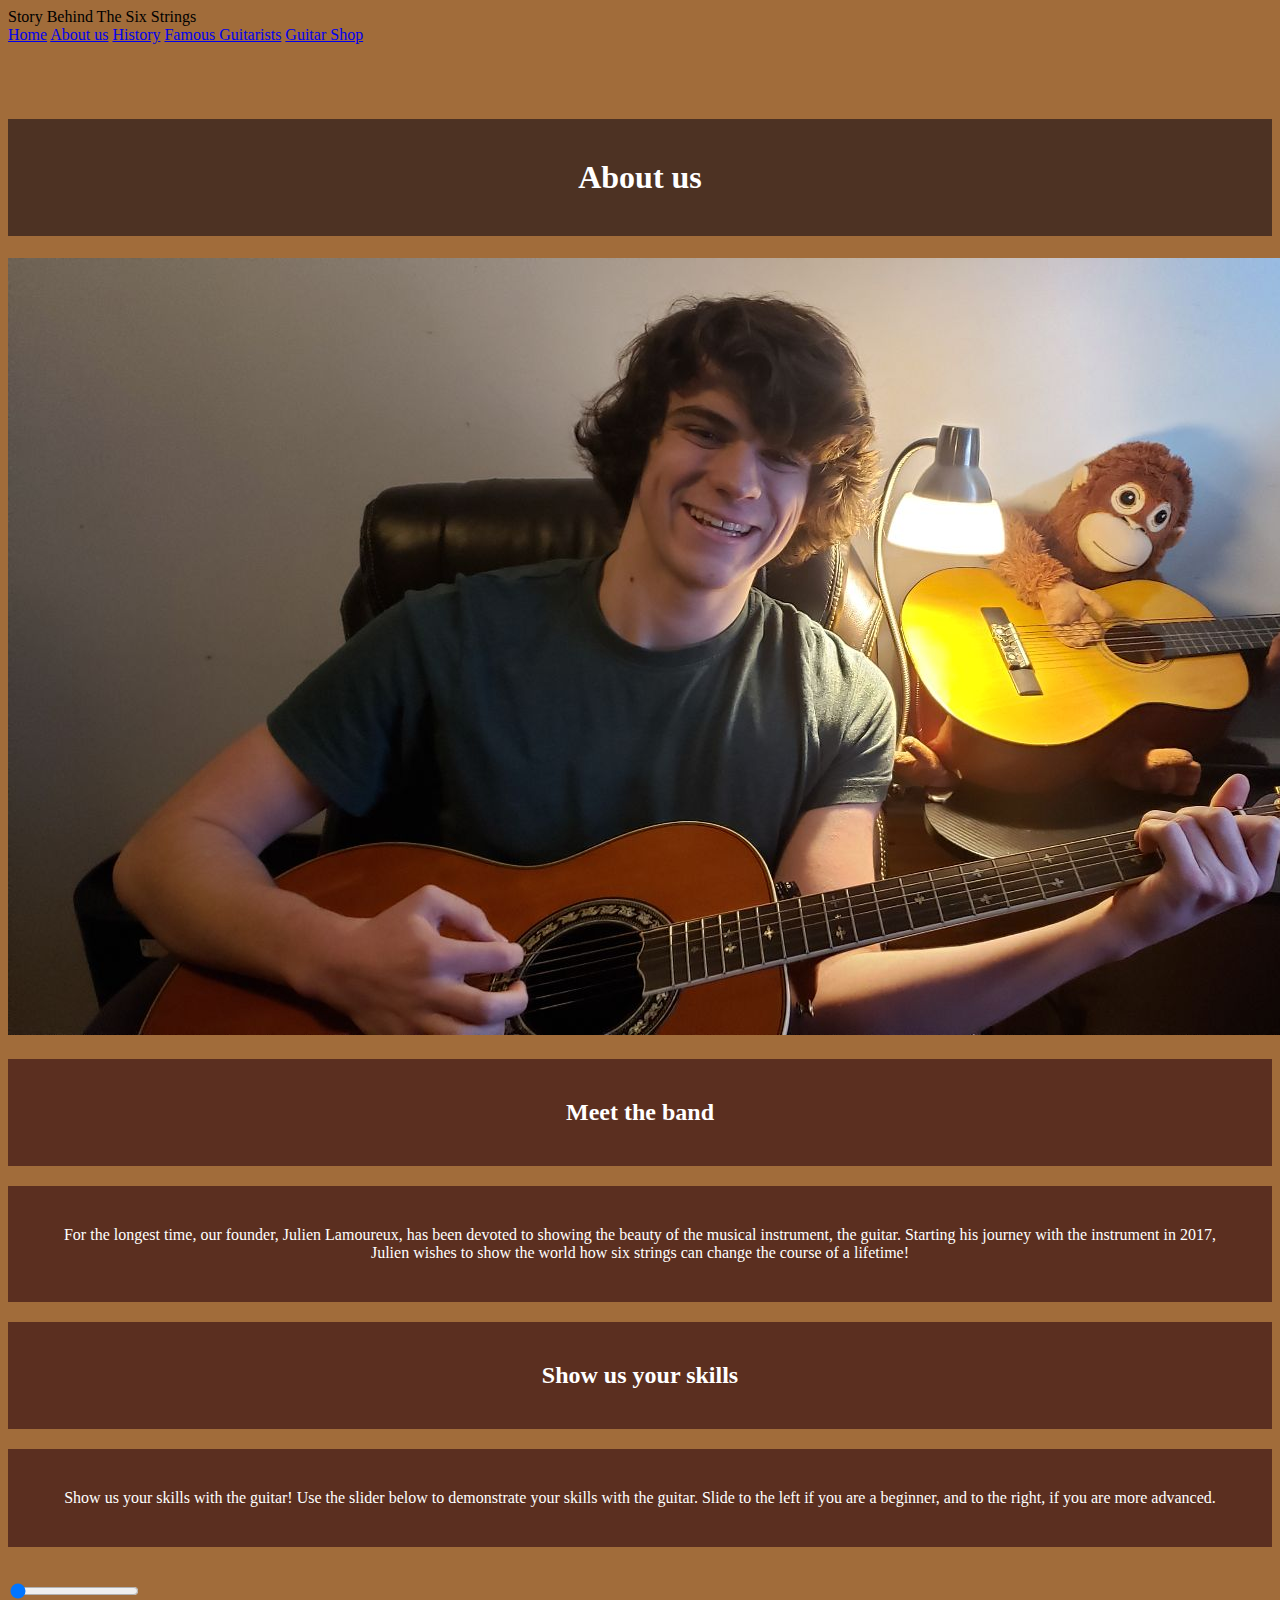
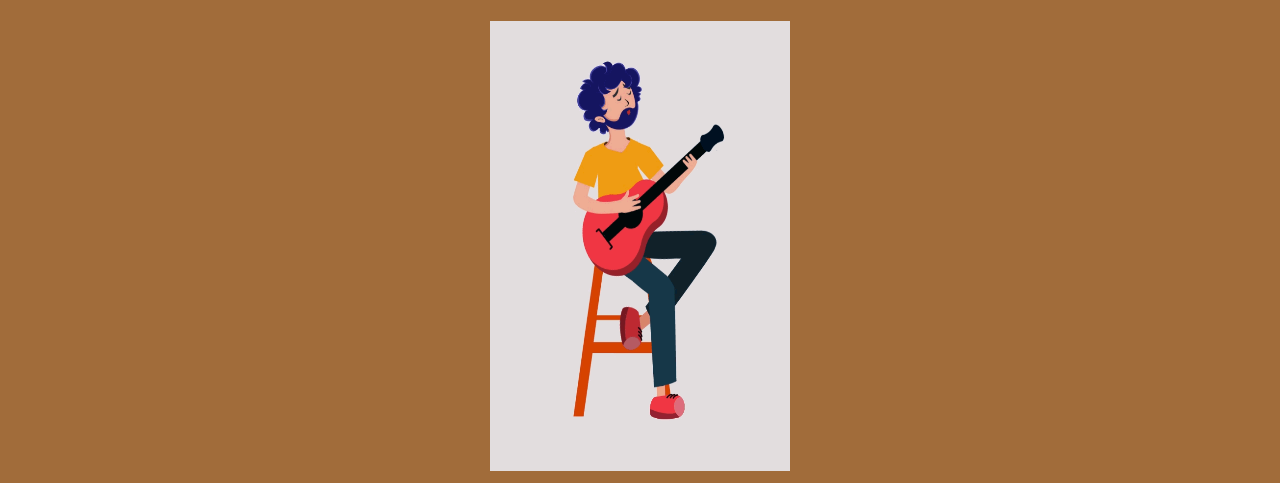
==== aboutus.html @ 890d28e3 "Finished most of website" ====
<!DOCTYPE html>
<!-- ICS2O-Unit1-05-HTML-MDL -->
<html lang="en-ca">
  <head>
    <meta charset="utf-8">
    <meta name="description" content="My second webpage, with MDL">
    <meta name="keywords" content="Immaculata, ics2o">
    <meta name="author" content="Julien L.">
    <meta name="viewport" content="width=device-width, initial-scale=1.0">
    <!-- For the favicon on this page -->
    <link rel="apple-touch-icon" sizes="180x180" href="./fav_index/apple-touch-icon.png">
    <link rel="icon" type="image/png" sizes="32x32" href=".fav_index/favicon-32x32.png">
    <link rel="icon" type="image/png" sizes="16x16" href="./fav_index/favicon-16x16.png">
    <link rel="manifest" href="./fav_index/site.webmanifest">
    <link rel="stylesheet" href="./css/aboutus.css">
    <title>About Us</title>
    <!-- To use Google's MDL -->
    <script defer src="https://code.getmdl.io/1.3.0/material.min.js"></script>
    <link rel="stylesheet" href="https://fonts.googleapis.com/icon?family=Material+Icons">
    <link rel="stylesheet" href="https://code.getmdl.io/1.3.0/material.brown-red.min.css" />
    <div class="mdl-layout mdl-js-layout mdl-layout--fixed-header">
    </div>
  </head>
  <body>
    <!-- Always shows a header, even in smaller screens. -->
    <div class="mdl-layout mdl-js-layout mdl-layout--fixed-header"></div>
      <header class="mdl-layout__header"></header>
        <div class="mdl-layout__header-row">
          <!-- Title -->
          <span class="mdl-layout-title">Story Behind The Six Strings</span>
          <!-- Add spacer, to align navigation to the right -->
      <div class="mdl-layout-spacer">
        <nav class="mdl-navigation">
          <a class="mdl-navigation__link" href="https://Assign-01-HTML-Website.lamour123.repl.co">Home</a>
          <a class="mdl-navigation__link" href="https://assign-01-html-website.lamour123.repl.co/aboutus.html">About us</a>
          <a class="mdl-navigation__link" href="https://Assign-01-HTML-Website.lamour123.repl.co/history.html">History</a>
          <a class="mdl-navigation__link" href="https://assign-01-html-website.lamour123.repl.co/famousguitarists.html">Famous Guitarists</a>
          <a class="mdl-navigation__link" href="https://www.spacemanmusic.com/">Guitar Shop</a>
        </nav>
      </div>
          <main class="mdl-layout__content">
            <div class="page-content">
            <!-- Your content goes here -->
          </div>
        </main>
        </div>
    <!--Header-->
    <br>
    <br>
    <br>
    <h1>About us</h1>
    <img src="./images/MeWithMyGuitar.jpg">
    <br>
    <h2>Meet the band</h2>
    <p>For the longest time, our founder, Julien Lamoureux, has been devoted to showing the beauty of the musical instrument, the guitar. Starting his journey with the instrument in 2017, Julien wishes to show the world how six strings can change the course of a lifetime!</p>
    <h2>Show us your skills</h2>
    <p>Show us your skills with the guitar! Use the slider below to demonstrate your skills with the guitar. Slide to the left if you are a beginner, and to the right, if you are more advanced.</p>
    <!-- Default Slider -->
    <br>
    <input class="mdl-slider mdl-js-slider" type="range"
  min="0" max="100" value="0" tabindex="5">
    <br>
    <br>
    <center>
      <img src="./gifs/ManPlayingGuitar.gif" height="450" width="300">
    </center>
  </body>
</html>
---- css/aboutus.css ----
body {
  background-color: #a16c3a;
}

h1 {
  background-color: #4d3223;
  text-align: center;
  padding: 40px;
  color: #ffffff;
}

h2 {
  background-color:#372516;
  text-align: center;
  padding: 40px;
  color: #ffffff;
  background-color:#5b2f20 ;
}

p {
   background-color:#372516;
  text-align: center;
  padding: 40px;
  color: #ffffff;
  background-color:#5b2f20 ;
}
}
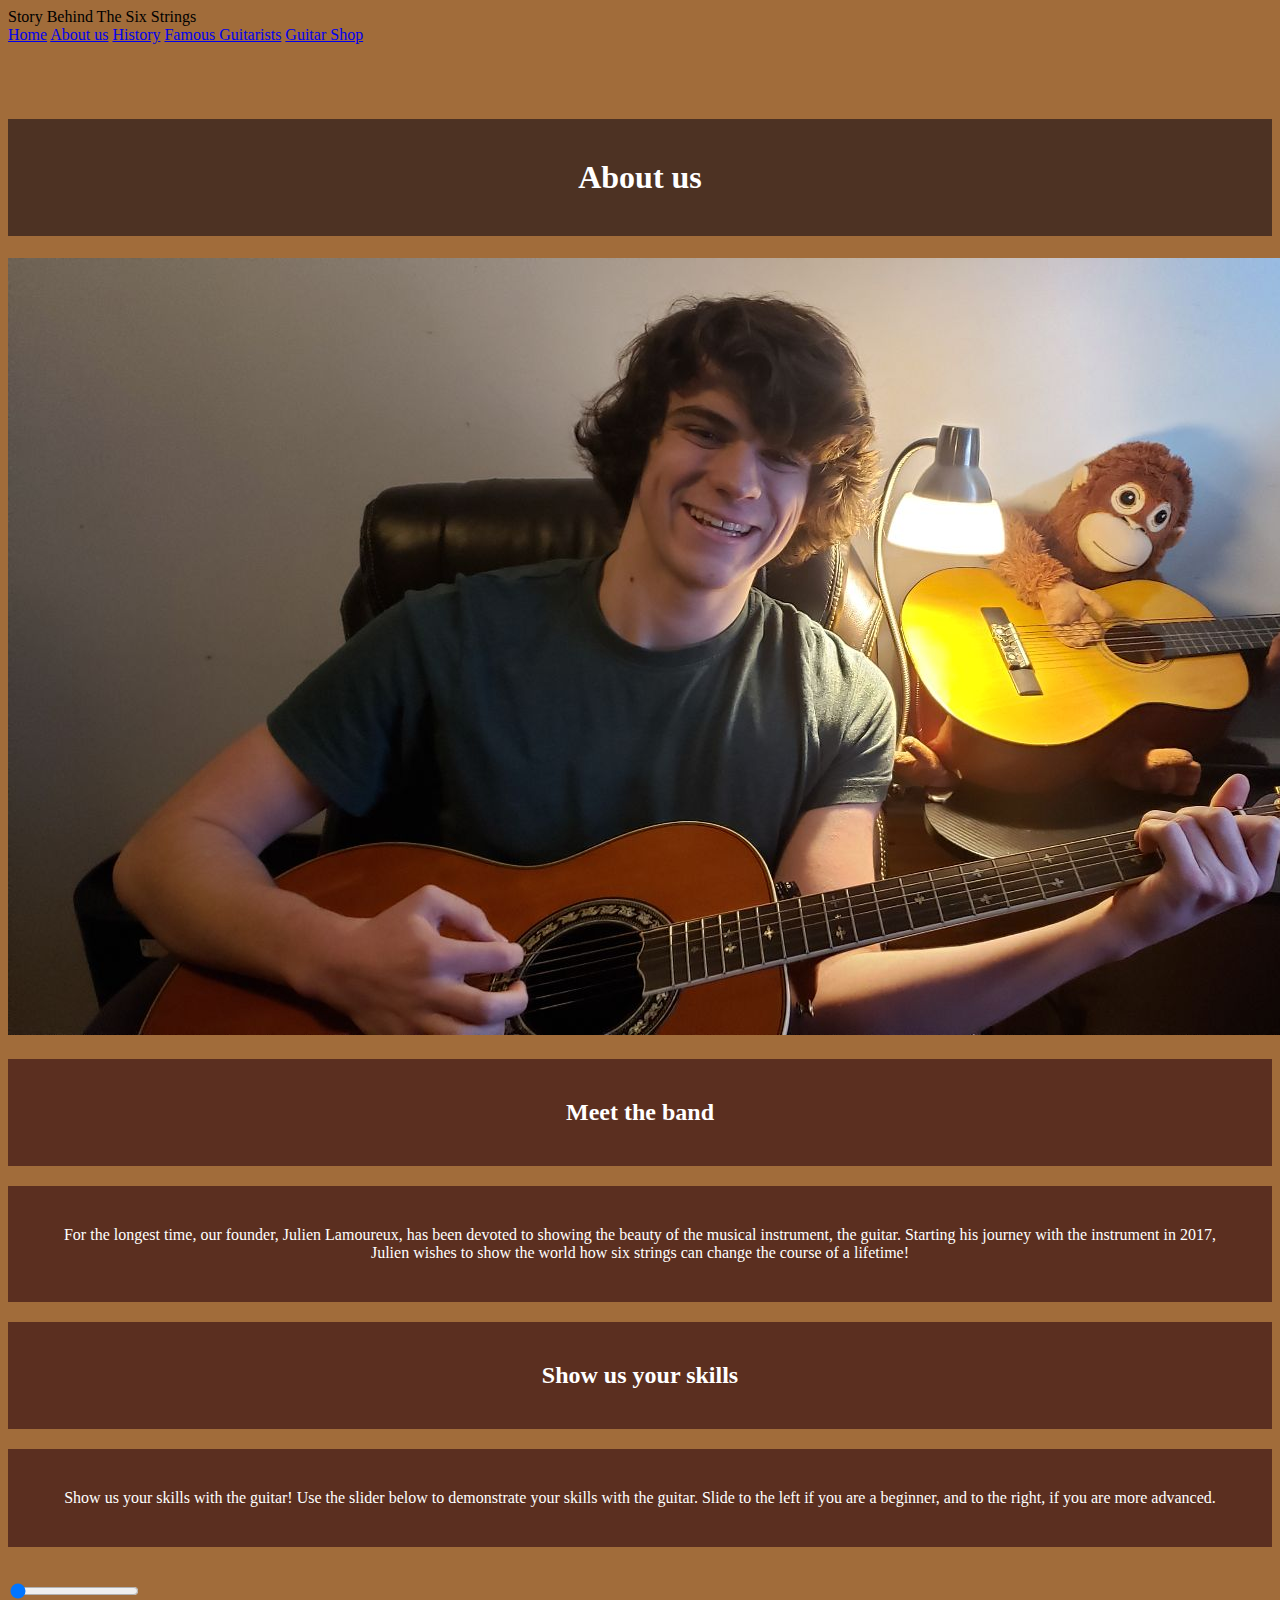
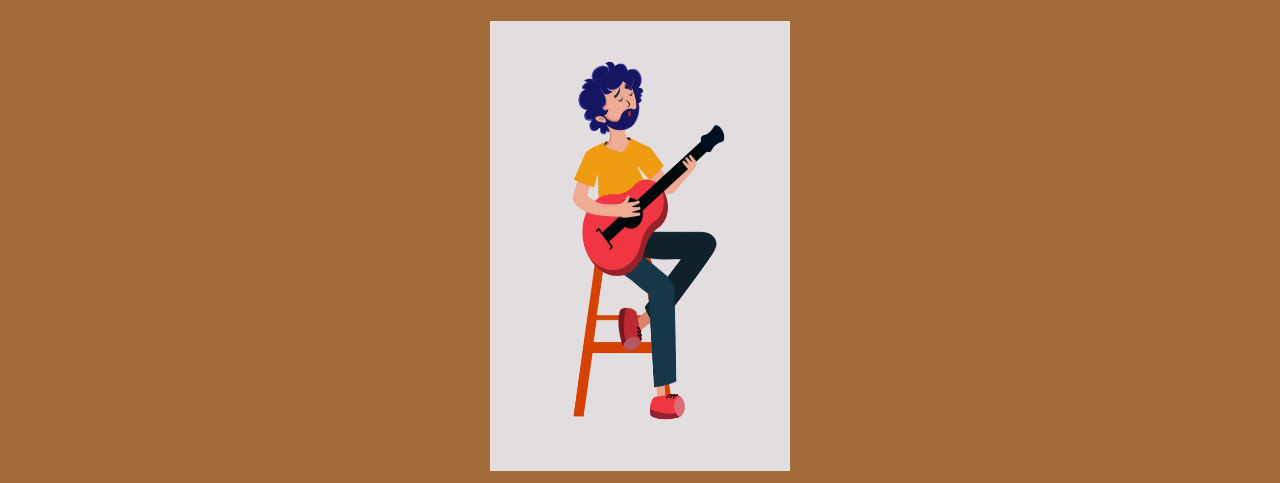
==== commit 1b5c4228: "Fixed more errors" ====
--- a/aboutus.html
+++ b/aboutus.html
@@ -22,34 +22,34 @@
     </div>
   </head>
   <body>
-    <!-- Always shows a header, even in smaller screens. -->
-    <div class="mdl-layout mdl-js-layout mdl-layout--fixed-header"></div>
-      <header class="mdl-layout__header"></header>
+     <!-- Always shows a header, even in smaller screens. -->
+    <div class="mdl-layout mdl-js-layout mdl-layout--fixed-header">
+      <header class="mdl-layout__header">
         <div class="mdl-layout__header-row">
           <!-- Title -->
           <span class="mdl-layout-title">Story Behind The Six Strings</span>
           <!-- Add spacer, to align navigation to the right -->
-      <div class="mdl-layout-spacer">
-        <nav class="mdl-navigation">
-          <a class="mdl-navigation__link" href="https://Assign-01-HTML-Website.lamour123.repl.co">Home</a>
-          <a class="mdl-navigation__link" href="https://assign-01-html-website.lamour123.repl.co/aboutus.html">About us</a>
-          <a class="mdl-navigation__link" href="https://Assign-01-HTML-Website.lamour123.repl.co/history.html">History</a>
-          <a class="mdl-navigation__link" href="https://assign-01-html-website.lamour123.repl.co/famousguitarists.html">Famous Guitarists</a>
-          <a class="mdl-navigation__link" href="https://www.spacemanmusic.com/">Guitar Shop</a>
-        </nav>
-      </div>
+          <div class="mdl-layout-spacer"></div>
+          <nav class="mdl-navigation">
+            <a class="mdl-navigation__link" href="https://Assign-01-HTML-Website.lamour123.repl.co">Home</a>
+            <a class="mdl-navigation__link" href="https://assign-01-html-website.lamour123.repl.co/aboutus.html">About us</a>
+            <a class="mdl-navigation__link" href="https://Assign-01-HTML-Website.lamour123.repl.co/history.html">History</a>
+            <a class="mdl-navigation__link" href="https://assign-01-html-website.lamour123.repl.co/famousguitarists.html">Famous Guitarists</a>
+            <a class="mdl-navigation__link" href="https://www.spacemanmusic.com/">Guitar Shop</a>
+          </nav>
+        </div>
           <main class="mdl-layout__content">
             <div class="page-content">
-            <!-- Your content goes here -->
-          </div>
-        </main>
-        </div>
+            </div>
+          </main>
+      </header>
+    </div>
     <!--Header-->
     <br>
     <br>
     <br>
     <h1>About us</h1>
-    <img src="./images/MeWithMyGuitar.jpg">
+    <img src="./images/MeWithMyGuitar.jpg" alt="Me with my guitar">
     <br>
     <h2>Meet the band</h2>
     <p>For the longest time, our founder, Julien Lamoureux, has been devoted to showing the beauty of the musical instrument, the guitar. Starting his journey with the instrument in 2017, Julien wishes to show the world how six strings can change the course of a lifetime!</p>
@@ -62,7 +62,7 @@
     <br>
     <br>
     <center>
-      <img src="./gifs/ManPlayingGuitar.gif" height="450" width="300">
+      <img src="./gifs/ManPlayingGuitar.gif" alt="Man playing guitar" height="450" width="300">
     </center>
   </body>
 </html>
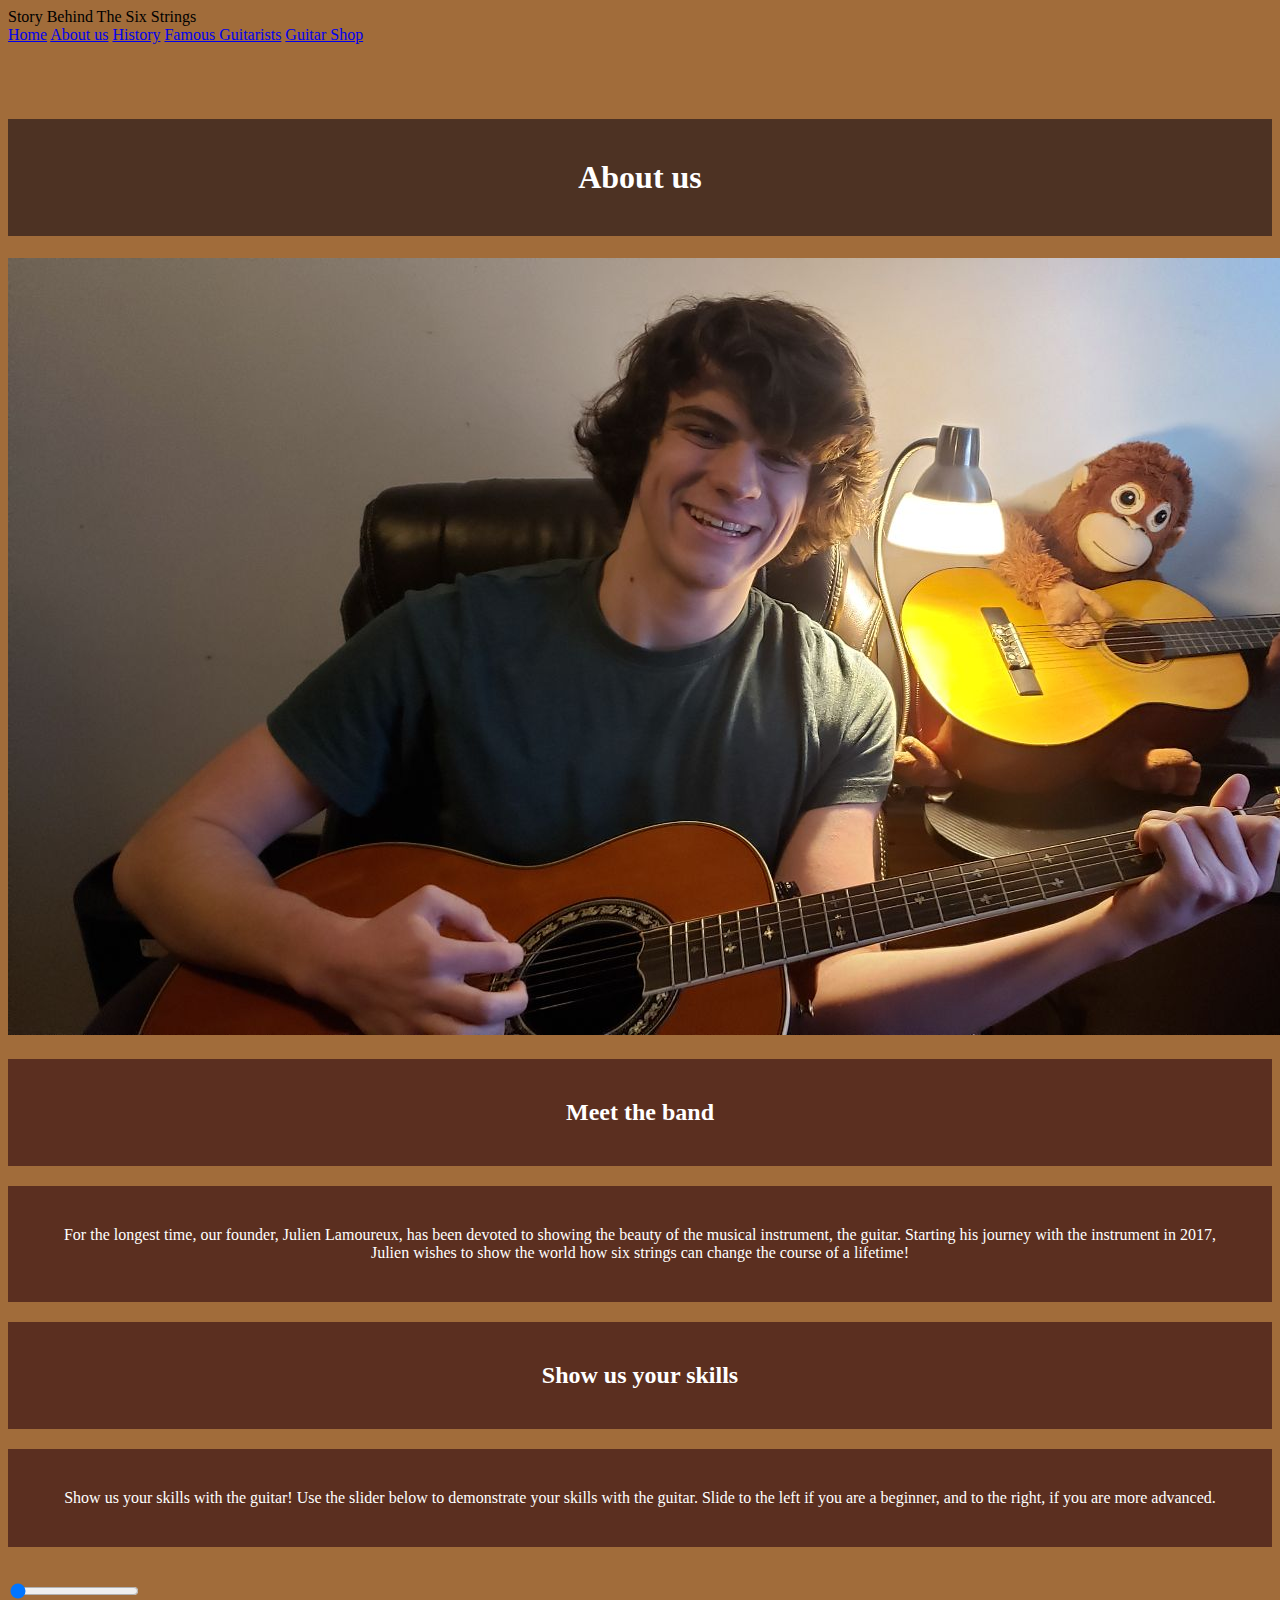
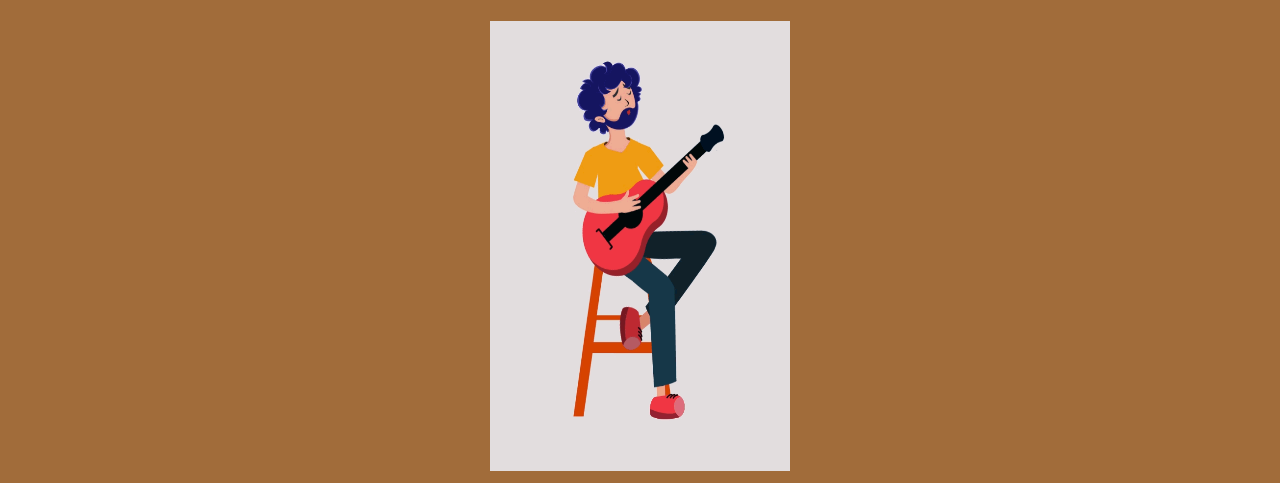
==== commit 64ca118c: "Fixed indentation" ====
--- a/aboutus.html
+++ b/aboutus.html
@@ -15,13 +15,13 @@
     <link rel="stylesheet" href="./css/aboutus.css">
     <title>About Us</title>
     <!-- To use Google's MDL -->
-    <script defer src="https://code.getmdl.io/1.3.0/material.min.js"></script>
     <link rel="stylesheet" href="https://fonts.googleapis.com/icon?family=Material+Icons">
     <link rel="stylesheet" href="https://code.getmdl.io/1.3.0/material.brown-red.min.css" />
     <div class="mdl-layout mdl-js-layout mdl-layout--fixed-header">
     </div>
   </head>
   <body>
+  <script defer src="https://code.getmdl.io/1.3.0/material.min.js"></script>
      <!-- Always shows a header, even in smaller screens. -->
     <div class="mdl-layout mdl-js-layout mdl-layout--fixed-header">
       <header class="mdl-layout__header">
--- a/css/aboutus.css
+++ b/css/aboutus.css
@@ -7,22 +7,20 @@
   background-color: #4d3223;
   text-align: center;
   padding: 40px;
-  color: #ffffff;
+  color: #fff;
 }
 
 h2 {
-  background-color:#372516;
   text-align: center;
   padding: 40px;
-  color: #ffffff;
+  color: #fff;
   background-color:#5b2f20 ;
 }
 
 p {
-   background-color:#372516;
   text-align: center;
   padding: 40px;
-  color: #ffffff;
+  color: #fff;
   background-color:#5b2f20 ;
 }
 }
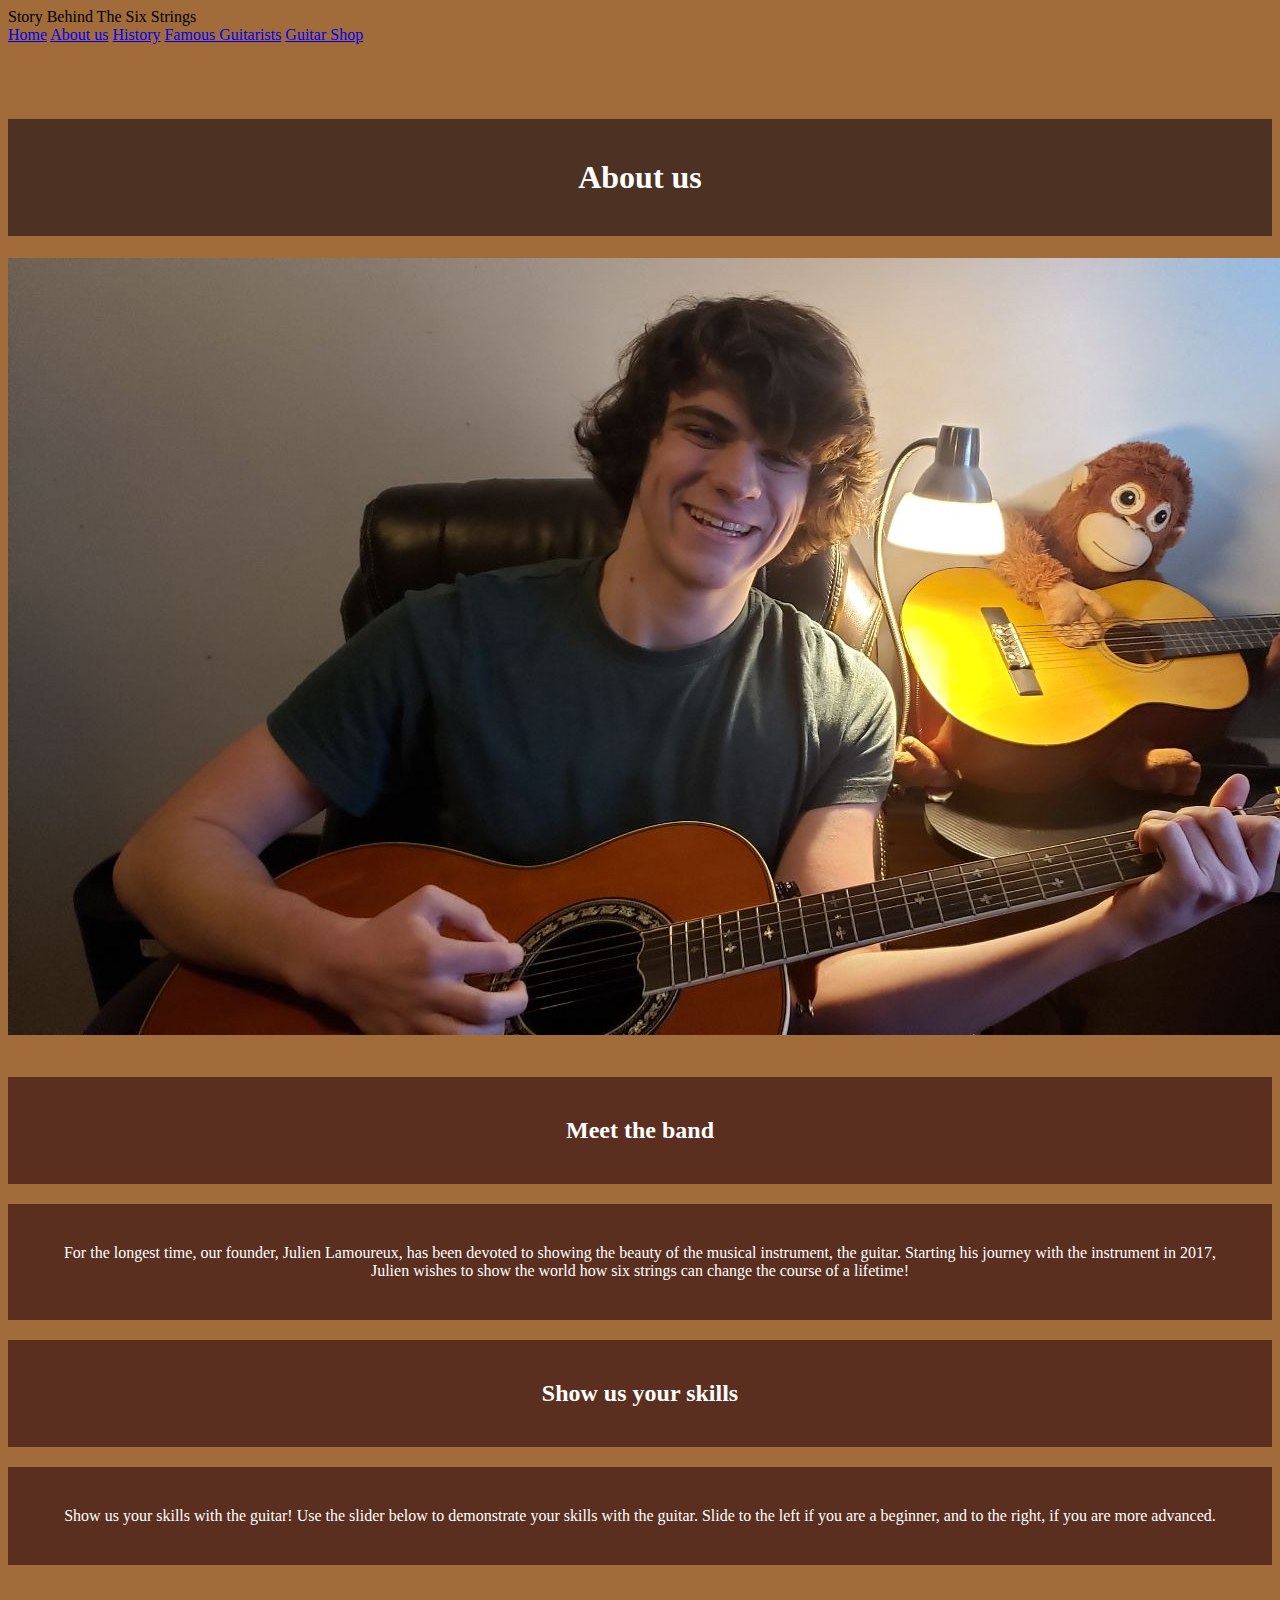
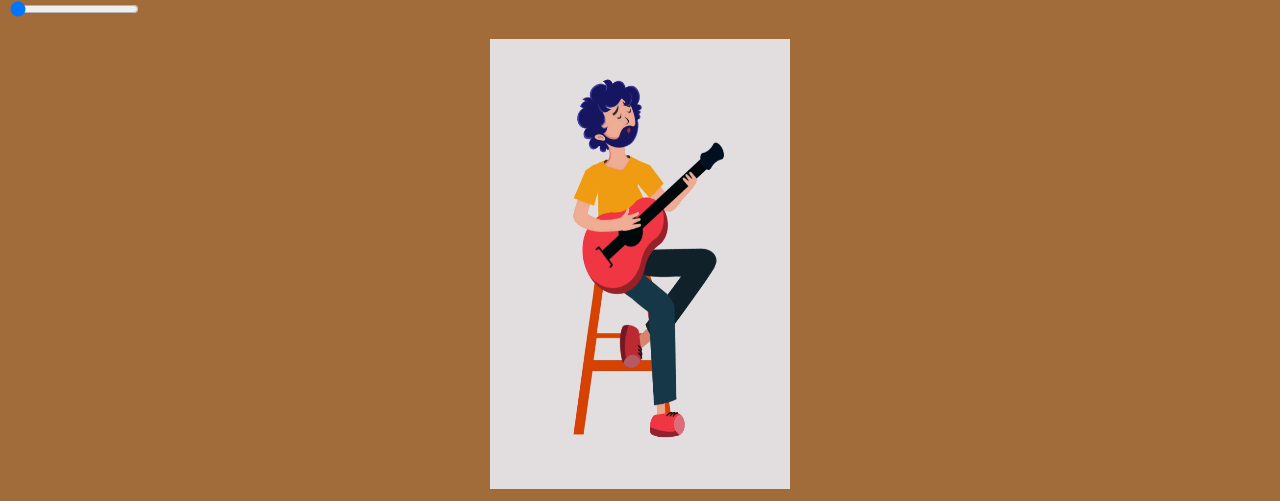
==== commit 05d693be: "Last change" ====
--- a/aboutus.html
+++ b/aboutus.html
@@ -9,7 +9,7 @@
     <meta name="viewport" content="width=device-width, initial-scale=1.0">
     <!-- For the favicon on this page -->
     <link rel="apple-touch-icon" sizes="180x180" href="./fav_index/apple-touch-icon.png">
-    <link rel="icon" type="image/png" sizes="32x32" href=".fav_index/favicon-32x32.png">
+    <link rel="icon" type="image/png" sizes="32x32" href="./fav_index/favicon-32x32.png">
     <link rel="icon" type="image/png" sizes="16x16" href="./fav_index/favicon-16x16.png">
     <link rel="manifest" href="./fav_index/site.webmanifest">
     <link rel="stylesheet" href="./css/aboutus.css">
@@ -49,7 +49,9 @@
     <br>
     <br>
     <h1>About us</h1>
-    <img src="./images/MeWithMyGuitar.jpg" alt="Me with my guitar">
+    <center>
+      <img src="./images/MeWithMyGuitar.jpg" alt="Me with my guitar">
+    </center>
     <br>
     <h2>Meet the band</h2>
     <p>For the longest time, our founder, Julien Lamoureux, has been devoted to showing the beauty of the musical instrument, the guitar. Starting his journey with the instrument in 2017, Julien wishes to show the world how six strings can change the course of a lifetime!</p>
@@ -61,6 +63,7 @@
   min="0" max="100" value="0" tabindex="5">
     <br>
     <br>
+    <!--Gif of Man playing guitar-->
     <center>
       <img src="./gifs/ManPlayingGuitar.gif" alt="Man playing guitar" height="450" width="300">
     </center>
--- a/css/aboutus.css
+++ b/css/aboutus.css
@@ -1,4 +1,3 @@
-
 body {
   background-color: #a16c3a;
 }
@@ -14,13 +13,12 @@
   text-align: center;
   padding: 40px;
   color: #fff;
-  background-color:#5b2f20 ;
+  background-color: #5b2f20;
 }
 
 p {
   text-align: center;
   padding: 40px;
   color: #fff;
-  background-color:#5b2f20 ;
+  background-color: #5b2f20;
 }
-}
